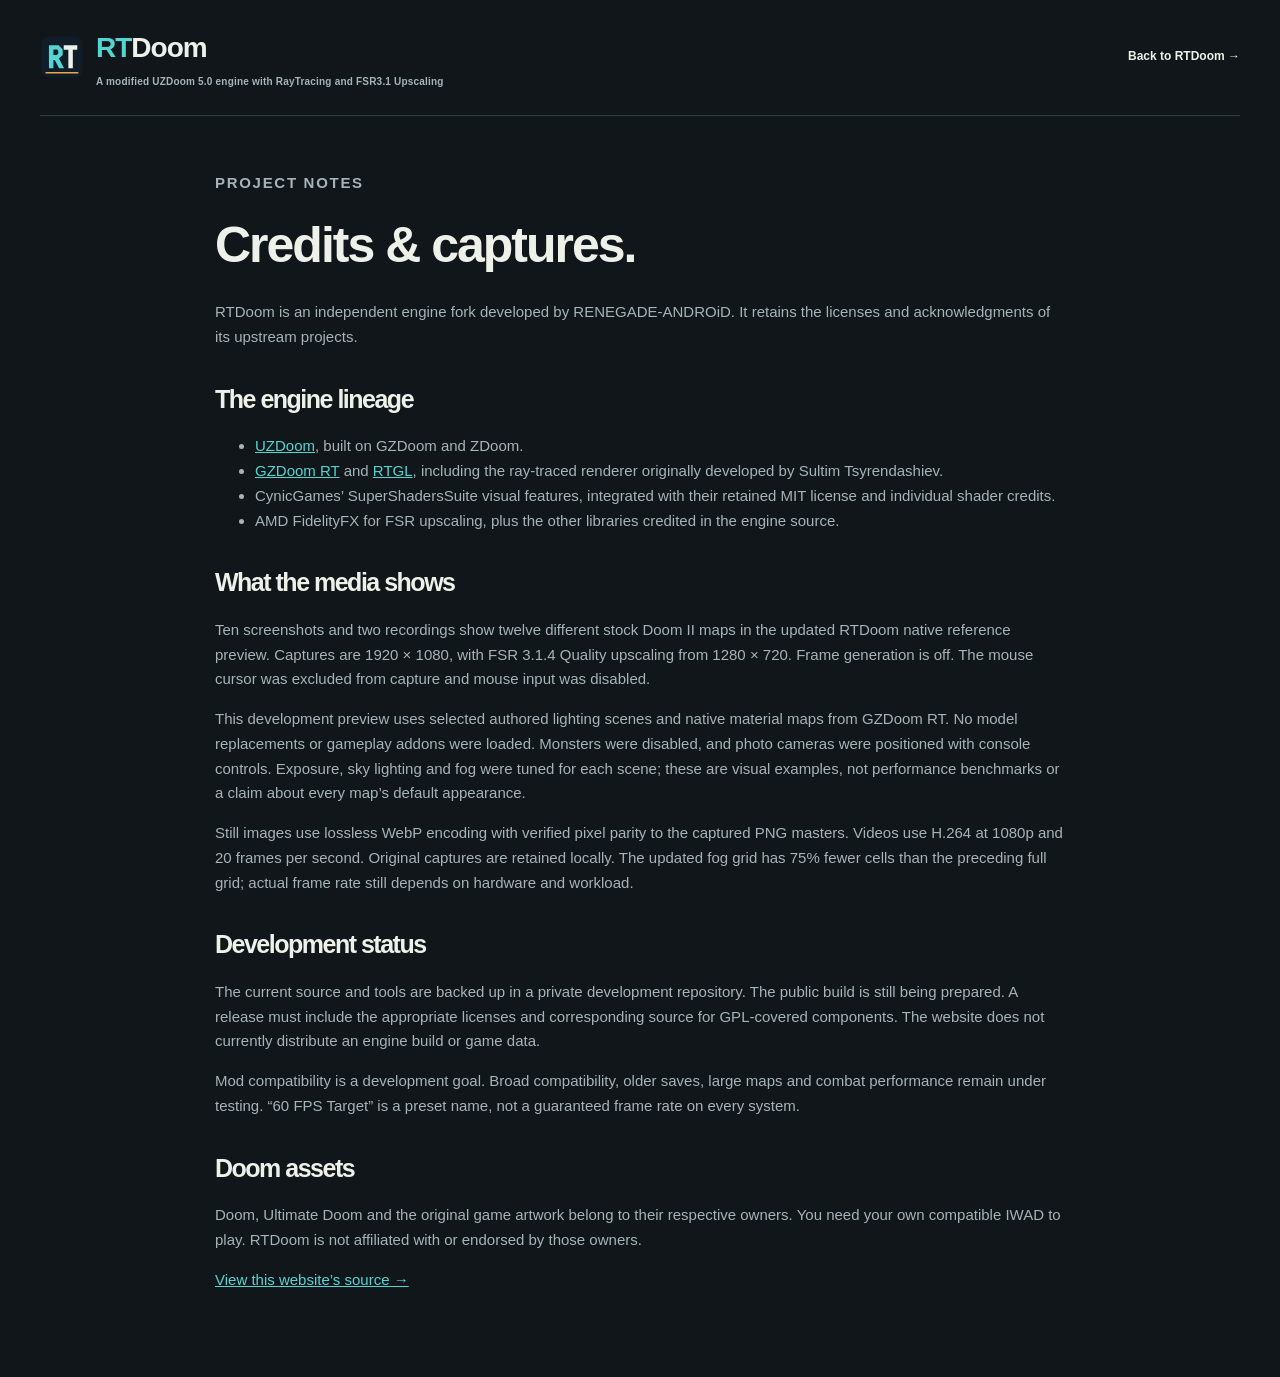
==== RTDoom/credits.html @ 8eeb0852 "Publish RTDoom website with new cursor-free Doom II gallery" ====
<!doctype html><html lang="en"><head><meta charset="utf-8"><meta name="viewport" content="width=device-width,initial-scale=1"><title>Credits &amp; project notes — RTDoom</title><link rel="icon" href="assets/rtdoom.svg"><link rel="stylesheet" href="styles.css"></head><body><header class="wrap site-header"><a class="brand" href="index.html"><img src="assets/rtdoom.svg" width="44" height="44" alt=""><span>RT<span class="light">Doom</span><small>A modified UZDoom 5.0 engine with RayTracing and FSR3.1 Upscaling</small></span></a><a class="text-link" href="index.html">Back to RTDoom →</a></header><main class="wrap document"><p class="eyebrow">PROJECT NOTES</p><h1>Credits &amp; captures.</h1><p>RTDoom is an independent engine fork developed by RENEGADE-ANDROiD. It retains the licenses and acknowledgments of its upstream projects.</p><h2>The engine lineage</h2><ul><li><a href="https://github.com/UZDoom/UZDoom">UZDoom</a>, built on GZDoom and ZDoom.</li><li><a href="https://github.com/vs-shirokii/gzdoom-rt">GZDoom RT</a> and <a href="https://github.com/vs-shirokii/RTGL">RTGL</a>, including the ray-traced renderer originally developed by Sultim Tsyrendashiev.</li><li>CynicGames’ SuperShadersSuite visual features, integrated with their retained MIT license and individual shader credits.</li><li>AMD FidelityFX for FSR upscaling, plus the other libraries credited in the engine source.</li></ul><h2>What the media shows</h2><p>Ten screenshots and two recordings show twelve different stock Doom II maps in the updated RTDoom native reference preview. Captures are 1920 × 1080, with FSR 3.1.4 Quality upscaling from 1280 × 720. Frame generation is off. The mouse cursor was excluded from capture and mouse input was disabled.</p><p>This development preview uses selected authored lighting scenes and native material maps from GZDoom RT. No model replacements or gameplay addons were loaded. Monsters were disabled, and photo cameras were positioned with console controls. Exposure, sky lighting and fog were tuned for each scene; these are visual examples, not performance benchmarks or a claim about every map’s default appearance.</p><p>Still images use lossless WebP encoding with verified pixel parity to the captured PNG masters. Videos use H.264 at 1080p and 20 frames per second. Original captures are retained locally. The updated fog grid has 75% fewer cells than the preceding full grid; actual frame rate still depends on hardware and workload.</p><h2>Development status</h2><p>The current source and tools are backed up in a private development repository. The public build is still being prepared. A release must include the appropriate licenses and corresponding source for GPL-covered components. The website does not currently distribute an engine build or game data.</p><p>Mod compatibility is a development goal. Broad compatibility, older saves, large maps and combat performance remain under testing. “60 FPS Target” is a preset name, not a guaranteed frame rate on every system.</p><h2>Doom assets</h2><p>Doom, Ultimate Doom and the original game artwork belong to their respective owners. You need your own compatible IWAD to play. RTDoom is not affiliated with or endorsed by those owners.</p><p><a href="https://github.com/RENEGADE-ANDROiD/RENEGADE-ANDROiD.github.io">View this website’s source →</a></p></main></body></html>
---- RTDoom/styles.css ----
:root{color-scheme:dark;--bg:#10161a;--panel:#172026;--text:#edf1e9;--muted:#a6b4b9;--teal:#55d5d1;--amber:#efa442;--line:#2d393f}*{box-sizing:border-box}html{scroll-behavior:smooth;scroll-padding-top:30px}body{margin:0;background:var(--bg);color:var(--text);font:16px/1.65 "Segoe UI",Arial,sans-serif}a{color:inherit}button{font:inherit;cursor:pointer}img{display:block;max-width:100%;height:auto}.wrap{width:min(1320px,calc(100% - 80px));margin-inline:auto}.skip{position:absolute;left:16px;top:-70px;z-index:10;background:var(--teal);color:#10161a;padding:10px 18px}.skip:focus{top:12px}:focus-visible{outline:2px solid var(--amber);outline-offset:5px}.site-header{display:flex;align-items:center;justify-content:space-between;gap:24px;padding-block:25px;border-bottom:1px solid var(--line)}.brand{display:flex;align-items:center;gap:12px;text-decoration:none;font-size:28px;font-weight:800;letter-spacing:-1px;color:var(--teal)}.brand .light{color:var(--text)}.brand small{display:block;font-size:8px;letter-spacing:1.9px;line-height:1.5;color:var(--muted);font-weight:600}nav{display:flex;gap:28px;align-items:center;font-size:13px}nav a{text-decoration:none}nav a:hover,.text-link:hover{color:var(--teal)}.nav-status{border:1px solid var(--line);padding:9px 14px}.hero{display:grid;grid-template-columns:.92fr 1.12fr;gap:50px;align-items:center;padding-block:72px 60px}.eyebrow{font-size:10px;letter-spacing:1.7px;font-weight:700;color:var(--teal);margin:0 0 24px}.status-dot{display:inline-block;width:7px;height:7px;background:var(--amber);border-radius:50%;margin-right:8px;box-shadow:0 0 12px #efa44230}h1{font-size:clamp(50px,5.6vw,82px);line-height:1.04;letter-spacing:-4px;margin:0 0 29px;font-weight:800}h1 em{font-style:normal;color:var(--teal)}h2{font-size:38px;line-height:1.18;letter-spacing:-1.5px;margin:0 0 20px}h2 span{color:var(--muted)}h3{font-size:27px;line-height:1.2;letter-spacing:-.8px;margin:0 0 18px}.lead{font-size:19px;line-height:1.55}.intro,.hero-copy p:not(.eyebrow):not(.lead),.effect-copy p,.release-section p{color:var(--muted)}.hero-copy .lead{max-width:440px;color:var(--text)}.hero-actions{display:flex;flex-wrap:wrap;align-items:center;gap:22px;margin-top:29px}.button{background:var(--teal);color:#10161a;text-decoration:none;font-size:13px;font-weight:800;padding:13px 20px;display:inline-flex;gap:30px;align-items:center}.button:hover{background:#83e3df}.text-link{font-size:12px;font-weight:600;text-decoration:none}.hero-copy .capture-note{font-size:10px;margin-top:23px;color:var(--muted)}figure{margin:0}.image-button{display:block;width:100%;border:0;padding:0;background:#000;text-align:left}.hero-visual{position:relative}.hero-visual:before{content:"";position:absolute;inset:-12px 12px 16px -12px;border:1px solid var(--line);pointer-events:none}.hero-visual .image-button{position:relative;box-shadow:8px 8px 0 #0a1013}.frame-label{display:flex;justify-content:space-between;gap:20px;padding:11px 15px;background:var(--panel);border-bottom:1px solid var(--line);color:var(--muted);font-size:9px;letter-spacing:1.2px}.hero-visual .frame-label{color:var(--amber)}.visual-note{text-align:right;font-size:11px;color:var(--muted);margin:13px 0 0}.principles{display:grid;grid-template-columns:repeat(3,1fr);gap:44px;border-top:1px solid var(--line);border-bottom:1px solid var(--line);padding-block:34px 37px}.principles .number{font-size:11px;letter-spacing:2px;color:var(--amber)}.principles h2{font-size:20px;letter-spacing:-.4px;margin:13px 0 11px}.principles p{font-size:13px;color:var(--muted);margin:0}.effects-section,.settings-section{padding-block:65px 0}.section-heading{display:flex;justify-content:space-between;gap:50px;align-items:flex-end;margin-bottom:35px}.section-heading .eyebrow{margin-bottom:16px}.section-heading h2{margin:0}.section-heading>p{max-width:430px;font-size:13px;color:var(--muted);margin:0}.section-heading strong{color:var(--text)}.effect-row{display:grid;grid-template-columns:1.55fr 1fr;gap:46px;align-items:center;margin-bottom:44px}.effect-row.reverse{grid-template-columns:1fr 1.55fr}.effect-row.reverse figure{order:2}.effect-copy{max-width:390px}.effect-copy .eyebrow{font-size:9px;margin-bottom:15px}.effect-copy p{font-size:14px}.effect-copy .detail{font-size:12px;border-left:2px solid var(--amber);padding-left:14px;margin-top:22px}.effect-row figure{border:1px solid var(--line)}.settings-section{border-top:1px solid var(--line);padding-bottom:52px}.settings-tabs{display:flex;gap:6px;flex-wrap:wrap;margin-bottom:15px}.settings-tabs button{padding:11px 18px;background:transparent;color:var(--muted);border:1px solid var(--line);font-size:12px;font-weight:600}.settings-tabs button[aria-selected=true]{color:#10161a;background:var(--teal);border-color:var(--teal)}#settings-panel{border:1px solid var(--line)}#settings-panel img{max-height:680px;object-fit:contain;background:#000}.settings-notes{display:grid;grid-template-columns:repeat(3,1fr);gap:38px;margin-top:26px;font-size:13px;color:var(--muted)}.settings-notes strong{display:inline-block;color:var(--text);font-size:14px;margin-bottom:8px}.release-section{display:grid;grid-template-columns:1.25fr 1fr;gap:80px;border-top:1px solid var(--line);padding-block:55px 65px}.release-section h2{font-size:40px}.release-section p{font-size:14px}.release-section .lead{font-size:20px;color:var(--text)}.release-note{border-left:2px solid var(--amber);background:var(--panel);padding:27px;align-self:center}.release-note h3{font-size:19px;display:inline}.release-note ul{padding-left:18px;color:var(--muted);font-size:13px;line-height:2;margin-block:18px 24px}footer{display:grid;grid-template-columns:auto 1fr auto;gap:28px;align-items:center;border-top:1px solid var(--line);padding-block:26px 35px;font-size:10px;color:var(--muted)}footer p{max-width:530px;margin:0}.footer-brand{font-weight:700;color:var(--text);white-space:nowrap}.footer-brand span{color:var(--teal);margin:0 6px}footer a{text-decoration:none;white-space:nowrap}dialog{width:min(1500px,calc(100vw - 32px));max-height:calc(100vh - 32px);background:var(--bg);color:var(--text);border:1px solid var(--teal);padding:0;overflow:auto}dialog::backdrop{background:#000e}.dialog-top{position:sticky;top:0;display:flex;justify-content:space-between;align-items:center;gap:20px;background:var(--panel);padding:10px 16px;z-index:1;border-bottom:1px solid var(--line)}.dialog-top p{font-size:12px;margin:0}.dialog-top button{background:transparent;color:var(--text);border:1px solid var(--line);padding:6px 12px;font-size:12px}dialog img{width:100%;height:auto}.document{max-width:850px;padding-block:55px 70px}.document h1{font-size:50px;letter-spacing:-2px}.document h2{font-size:25px;margin-top:35px}.document p,.document li{color:var(--muted);font-size:15px}.document a{color:var(--teal)}
@media(max-width:1000px){.wrap{width:calc(100% - 44px)}.hero{gap:30px;padding-block:55px}.hero h1{font-size:63px}.hero .lead{font-size:17px}.effect-row{gap:30px}.release-section{gap:40px}footer{grid-template-columns:1fr 1fr}footer>a{grid-column:1/-1}}
@media(max-width:760px){.wrap{width:calc(100% - 32px)}.site-header{flex-wrap:wrap;padding-block:19px}nav{gap:20px;font-size:12px}.brand{font-size:26px}.hero{grid-template-columns:1fr;gap:35px;padding-block:40px 45px}.hero h1{font-size:clamp(58px,12vw,82px);letter-spacing:-3px}.hero .lead{font-size:19px;max-width:540px}.hero-visual{max-width:680px}.principles{grid-template-columns:1fr;gap:24px;padding-block:28px}.principles h2{display:inline-block;margin:0 0 8px 15px}.principles p{max-width:560px}.section-heading{display:block;margin-bottom:25px}.section-heading>p{max-width:580px;margin-top:22px}.effects-section,.settings-section{padding-top:40px}h2{font-size:32px}.effect-row,.effect-row.reverse{grid-template-columns:1fr;gap:22px;margin-bottom:35px}.effect-row.reverse figure{order:0}.effect-copy{max-width:560px}.effect-copy h3{font-size:26px}.effect-copy .detail{margin-top:16px}.settings-notes{grid-template-columns:1fr;gap:5px}.settings-tabs button{padding:10px 12px;font-size:11px}.release-section{grid-template-columns:1fr;gap:25px;padding-block:40px 45px}.release-section h2{font-size:34px}footer{grid-template-columns:1fr;gap:15px}footer>a{grid-column:auto}.frame-label{font-size:8px;padding:10px;letter-spacing:.6px}.document h1{font-size:40px}}
@media(prefers-reduced-motion:reduce){html{scroll-behavior:auto}}

.brand small{font-size:10px;letter-spacing:.2px;line-height:1.45;max-width:min(380px,calc(100vw - 110px));margin-top:4px}

video{display:block;width:100%;height:auto;background:#000}.gallery-section{padding-block:65px 20px}.gallery-grid{display:grid;grid-template-columns:repeat(2,minmax(0,1fr));gap:28px}.gallery-card{border:1px solid var(--line);background:var(--panel)}.gallery-card figcaption{padding:18px 20px}.gallery-card .eyebrow{display:block;margin:0 0 9px;color:var(--amber);font-size:9px}.gallery-card h3{font-size:22px;margin:0}.gallery-card img{aspect-ratio:16/9;object-fit:cover}@media(max-width:760px){.gallery-section{padding-top:40px}.gallery-grid{grid-template-columns:1fr;gap:22px}}
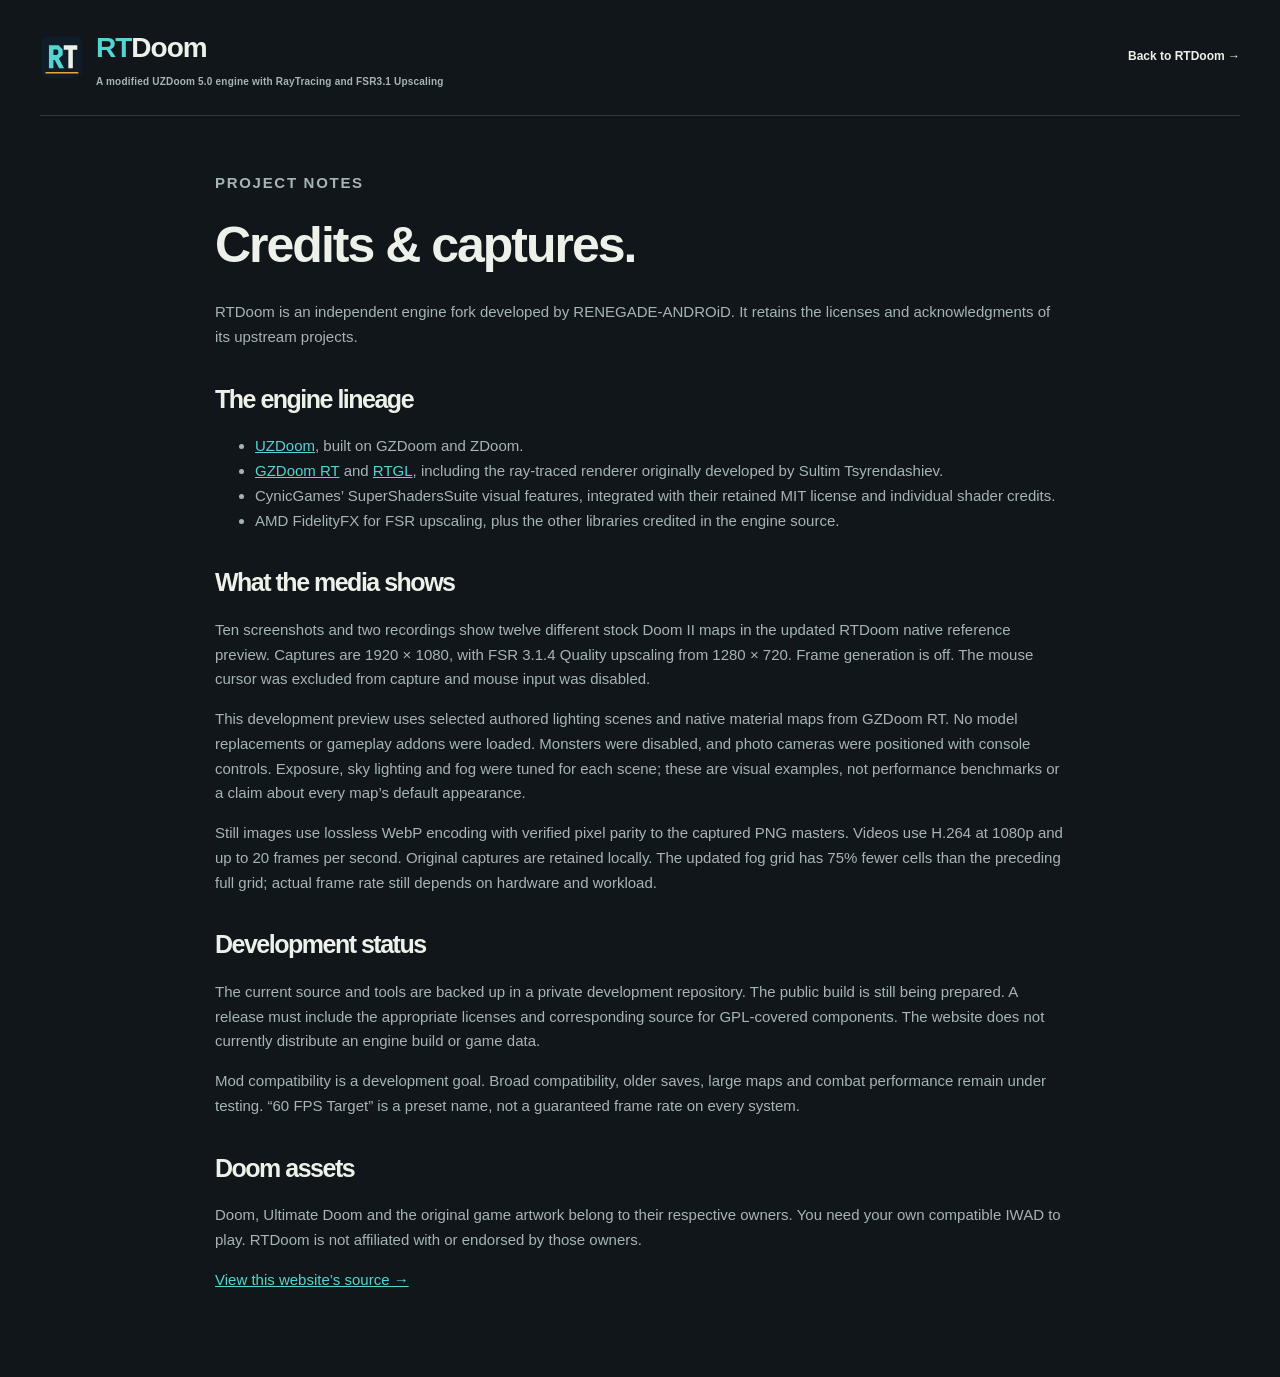
==== commit 5f8382c6: "Keep the download marked Coming Soon" ====
--- a/RTDoom/credits.html
+++ b/RTDoom/credits.html
@@ -1,2 +1,3 @@
-<!doctype html><html lang="en"><head><meta charset="utf-8"><meta name="viewport" content="width=device-width,initial-scale=1"><title>Credits &amp; project notes — RTDoom</title><link rel="icon" href="assets/rtdoom.svg"><link rel="stylesheet" href="styles.css"></head><body><header class="wrap site-header"><a class="brand" href="index.html"><img src="assets/rtdoom.svg" width="44" height="44" alt=""><span>RT<span class="light">Doom</span><small>A modified UZDoom 5.0 engine with RayTracing and FSR3.1 Upscaling</small></span></a><a class="text-link" href="index.html">Back to RTDoom →</a></header><main class="wrap document"><p class="eyebrow">PROJECT NOTES</p><h1>Credits &amp; captures.</h1><p>RTDoom is an independent engine fork developed by RENEGADE-ANDROiD. It retains the licenses and acknowledgments of its upstream projects.</p><h2>The engine lineage</h2><ul><li><a href="https://github.com/UZDoom/UZDoom">UZDoom</a>, built on GZDoom and ZDoom.</li><li><a href="https://github.com/vs-shirokii/gzdoom-rt">GZDoom RT</a> and <a href="https://github.com/vs-shirokii/RTGL">RTGL</a>, including the ray-traced renderer originally developed by Sultim Tsyrendashiev.</li><li>CynicGames’ SuperShadersSuite visual features, integrated with their retained MIT license and individual shader credits.</li><li>AMD FidelityFX for FSR upscaling, plus the other libraries credited in the engine source.</li></ul><h2>What the media shows</h2><p>Ten screenshots and two recordings show twelve different stock Doom II maps in the updated RTDoom native reference preview. Captures are 1920 × 1080, with FSR 3.1.4 Quality upscaling from 1280 × 720. Frame generation is off. The mouse cursor was excluded from capture and mouse input was disabled.</p><p>This development preview uses selected authored lighting scenes and native material maps from GZDoom RT. No model replacements or gameplay addons were loaded. Monsters were disabled, and photo cameras were positioned with console controls. Exposure, sky lighting and fog were tuned for each scene; these are visual examples, not performance benchmarks or a claim about every map’s default appearance.</p><p>Still images use lossless WebP encoding with verified pixel parity to the captured PNG masters. Videos use H.264 at 1080p and 20 frames per second. Original captures are retained locally. The updated fog grid has 75% fewer cells than the preceding full grid; actual frame rate still depends on hardware and workload.</p><h2>Development status</h2><p>The current source and tools are backed up in a private development repository. The public build is still being prepared. A release must include the appropriate licenses and corresponding source for GPL-covered components. The website does not currently distribute an engine build or game data.</p><p>Mod compatibility is a development goal. Broad compatibility, older saves, large maps and combat performance remain under testing. “60 FPS Target” is a preset name, not a guaranteed frame rate on every system.</p><h2>Doom assets</h2><p>Doom, Ultimate Doom and the original game artwork belong to their respective owners. You need your own compatible IWAD to play. RTDoom is not affiliated with or endorsed by those owners.</p><p><a href="https://github.com/RENEGADE-ANDROiD/RENEGADE-ANDROiD.github.io">View this website’s source →</a></p></main></body></html>
+<!doctype html><html lang="en"><head><meta charset="utf-8"><meta name="viewport" content="width=device-width,initial-scale=1"><title>Credits &amp; project notes — RTDoom</title><link rel="icon" href="assets/rtdoom.svg"><link rel="stylesheet" href="styles.css"></head><body><header class="wrap site-header"><a class="brand" href="index.html"><img src="assets/rtdoom.svg" width="44" height="44" alt=""><span>RT<span class="light">Doom</span><small>A modified UZDoom 5.0 engine with RayTracing and FSR3.1 Upscaling</small></span></a><a class="text-link" href="index.html">Back to RTDoom →</a></header><main class="wrap document"><p class="eyebrow">PROJECT NOTES</p><h1>Credits &amp; captures.</h1><p>RTDoom is an independent engine fork developed by RENEGADE-ANDROiD. It retains the licenses and acknowledgments of its upstream projects.</p><h2>The engine lineage</h2><ul><li><a href="https://github.com/UZDoom/UZDoom">UZDoom</a>, built on GZDoom and ZDoom.</li><li><a href="https://github.com/vs-shirokii/gzdoom-rt">GZDoom RT</a> and <a href="https://github.com/vs-shirokii/RTGL">RTGL</a>, including the ray-traced renderer originally developed by Sultim Tsyrendashiev.</li><li>CynicGames’ SuperShadersSuite visual features, integrated with their retained MIT license and individual shader credits.</li><li>AMD FidelityFX for FSR upscaling, plus the other libraries credited in the engine source.</li></ul><h2>What the media shows</h2><p>Ten screenshots and two recordings show twelve different stock Doom II maps in the updated RTDoom native reference preview. Captures are 1920 × 1080, with FSR 3.1.4 Quality upscaling from 1280 × 720. Frame generation is off. The mouse cursor was excluded from capture and mouse input was disabled.</p><p>This development preview uses selected authored lighting scenes and native material maps from GZDoom RT. No model replacements or gameplay addons were loaded. Monsters were disabled, and photo cameras were positioned with console controls. Exposure, sky lighting and fog were tuned for each scene; these are visual examples, not performance benchmarks or a claim about every map’s default appearance.</p><p>Still images use lossless WebP encoding with verified pixel parity to the captured PNG masters. Videos use H.264 at 1080p and up to 20 frames per second. Original captures are retained locally. The updated fog grid has 75% fewer cells than the preceding full grid; actual frame rate still depends on hardware and workload.</p><h2>Development status</h2><p>The current source and tools are backed up in a private development repository. The public build is still being prepared. A release must include the appropriate licenses and corresponding source for GPL-covered components. The website does not currently distribute an engine build or game data.</p><p>Mod compatibility is a development goal. Broad compatibility, older saves, large maps and combat performance remain under testing. “60 FPS Target” is a preset name, not a guaranteed frame rate on every system.</p><h2>Doom assets</h2><p>Doom, Ultimate Doom and the original game artwork belong to their respective owners. You need your own compatible IWAD to play. RTDoom is not affiliated with or endorsed by those owners.</p><p><a href="https://github.com/RENEGADE-ANDROiD/RENEGADE-ANDROiD.github.io">View this website’s source →</a></p></main></body></html>
 
+
--- a/RTDoom/styles.css
+++ b/RTDoom/styles.css
@@ -6,3 +6,4 @@
 .brand small{font-size:10px;letter-spacing:.2px;line-height:1.45;max-width:min(380px,calc(100vw - 110px));margin-top:4px}
 
 video{display:block;width:100%;height:auto;background:#000}.gallery-section{padding-block:65px 20px}.gallery-grid{display:grid;grid-template-columns:repeat(2,minmax(0,1fr));gap:28px}.gallery-card{border:1px solid var(--line);background:var(--panel)}.gallery-card figcaption{padding:18px 20px}.gallery-card .eyebrow{display:block;margin:0 0 9px;color:var(--amber);font-size:9px}.gallery-card h3{font-size:22px;margin:0}.gallery-card img{aspect-ratio:16/9;object-fit:cover}@media(max-width:760px){.gallery-section{padding-top:40px}.gallery-grid{grid-template-columns:1fr;gap:22px}}
+.coming-soon:disabled{cursor:default;background:var(--panel);color:var(--muted);border:1px solid var(--line)}
